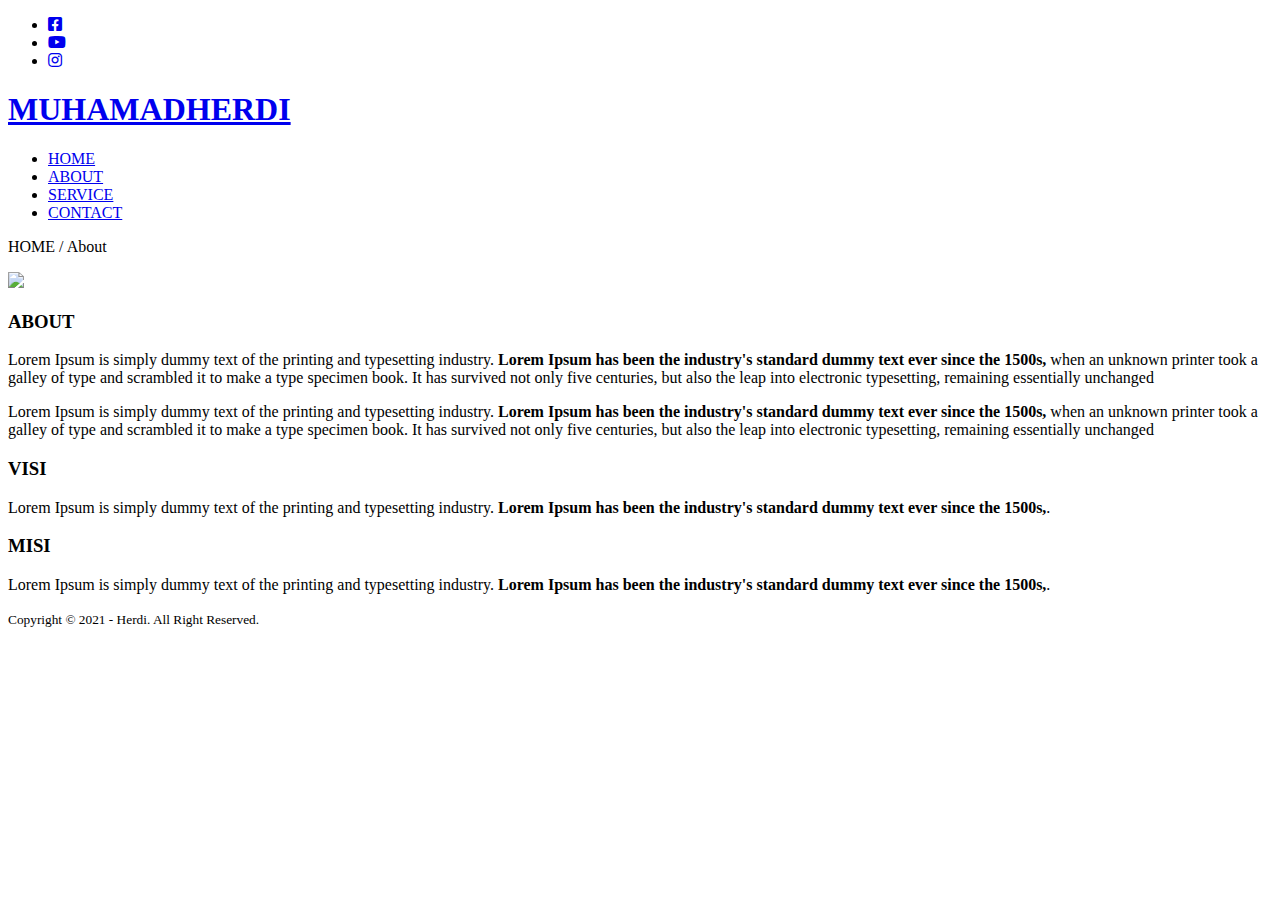
==== about.html @ 4c813f04 "Add files via upload" ====
<!DOCTYPE html>
<html>
<head>
	<meta charset="utf-8">
	<meta name="viewport" content="width=device-width, initial-scale=1">
	<title>Muhamad Herdi</title>
	<link rel="stylesheet" type="text/css" href="css/style.css">
	<link rel="stylesheet" type="text/css" href="https://cdnjs.cloudflare.com/ajax/libs/font-awesome/5.13.0/css/all.min.css">
	<script src="https://code.jquery.com/jquery-3.6.0.min.js" integrity="sha256-/xUj+3OJU5yExlq6GSYGSHk7tPXikynS7ogEvDej/m4=" crossorigin="anonymous"></script>
</head>
<body>
	<!-- loader -->
	<div class="bg-loader">
		<div class="loader"></div>
	</div>

	<!-- header -->
	<div class="medsos">
		<div class="container">
			<ul>
				<li><a href="#"><i class="fab fa-facebook-square"></i></a></li>
				<li><a href="#"><i class="fab fa-youtube"></i></a></li>
				<li><a href="#"><i class="fab fa-instagram"></i></a></li>
			</ul>
		</div>
	</div>
	<header>
		<div class="container">
			<h1><a href="index.html">MUHAMADHERDI</a></h1>
				<ul>
				<li><a href="index.html">HOME</a></li>
				<li class="active"><a href="about.html">ABOUT</a></li>
				<li><a href="service.html">SERVICE</a></li>
				<li><a href="contact.html">CONTACT</a></li>
			</ul>
		</div>
	</header>

	<!-- label -->
	<section class="label">
		<div class="container">
			<p>HOME / About</p>
		</div>
	</section>

	<!-- about -->
	<section class="about">
		<div class="container">
			<img src="img/banner.jpg"width="100%">
			<h3>ABOUT</h3>
			<p>Lorem Ipsum is simply dummy text of the printing and typesetting industry. <strong>Lorem Ipsum has been the industry's standard dummy text ever since the 1500s,</strong> when an unknown printer took a galley of type and scrambled it to make a type specimen book. It has survived not only five centuries, but also the leap into electronic typesetting, remaining essentially unchanged</p>
			<p>Lorem Ipsum is simply dummy text of the printing and typesetting industry. <strong>Lorem Ipsum has been the industry's standard dummy text ever since the 1500s,</strong> when an unknown printer took a galley of type and scrambled it to make a type specimen book. It has survived not only five centuries, but also the leap into electronic typesetting, remaining essentially unchanged</p>
			<h3>VISI</h3>
			<p>Lorem Ipsum is simply dummy text of the printing and typesetting industry. <strong>Lorem Ipsum has been the industry's standard dummy text ever since the 1500s,</strong>.</p>
			<h3>MISI</h3>
			<p>Lorem Ipsum is simply dummy text of the printing and typesetting industry. <strong>Lorem Ipsum has been the industry's standard dummy text ever since the 1500s,</strong>.</p>
		</div>
	</section>

	<!-- footer -->

	<footer>
		<div class="container">
			<small>Copyright &copy; 2021 - Herdi. All Right Reserved.</small>
		</div>
	</footer>


	<script type="text/javascript">
		$(document).ready(function(){
			$(".bg-loader").hide();
		})
	</script>
</body>
</html>
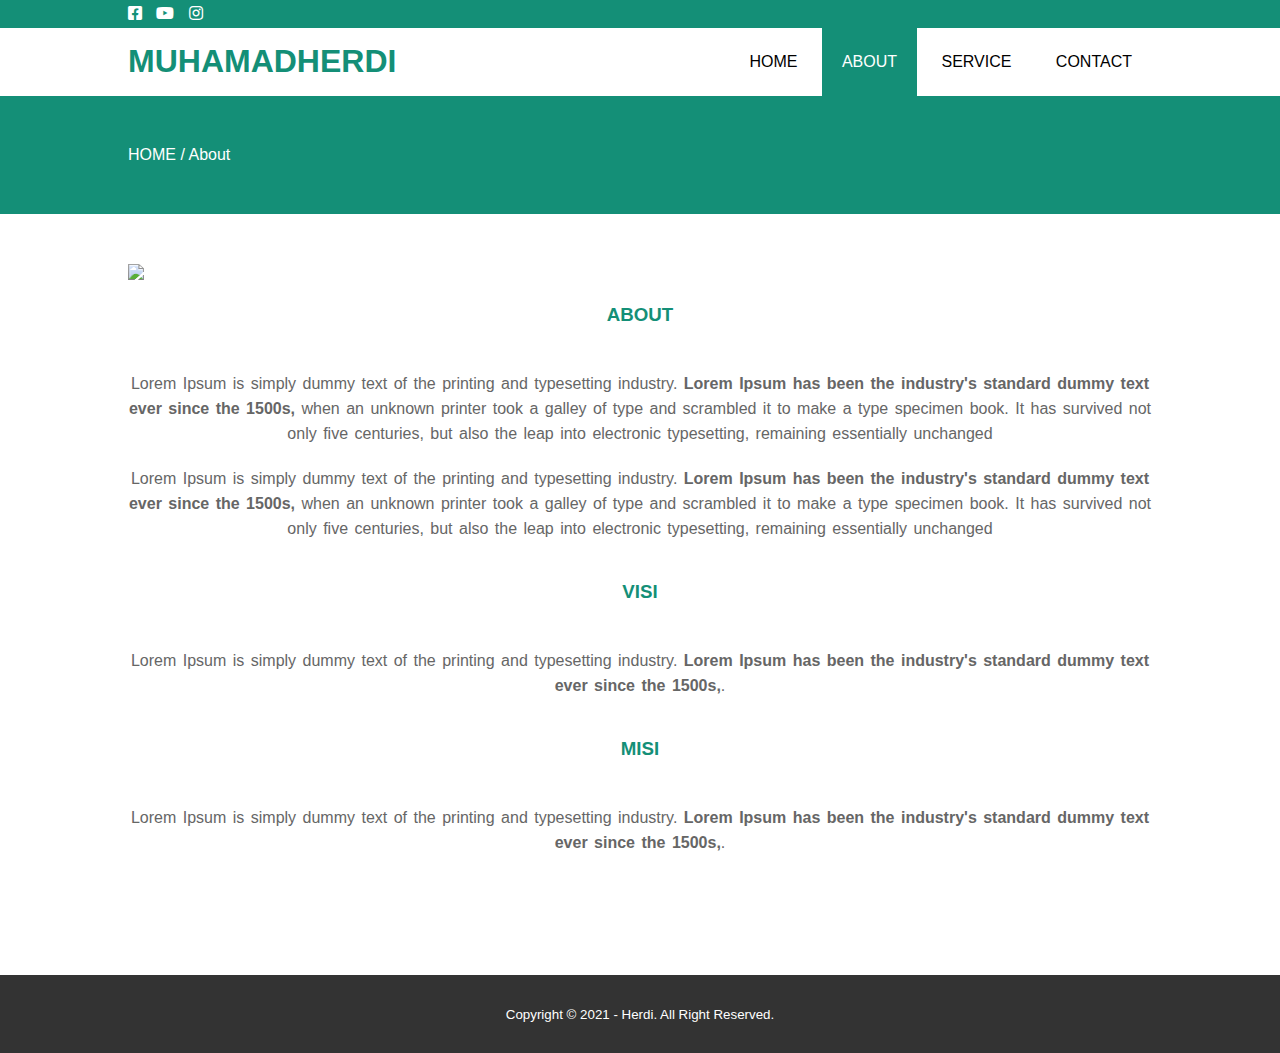
==== commit c10ab76d: "Update about.html" ====
--- a/about.html
+++ b/about.html
@@ -4,7 +4,7 @@
 	<meta charset="utf-8">
 	<meta name="viewport" content="width=device-width, initial-scale=1">
 	<title>Muhamad Herdi</title>
-	<link rel="stylesheet" type="text/css" href="css/style.css">
+	<link rel="stylesheet" type="text/css" href="style.css">
 	<link rel="stylesheet" type="text/css" href="https://cdnjs.cloudflare.com/ajax/libs/font-awesome/5.13.0/css/all.min.css">
 	<script src="https://code.jquery.com/jquery-3.6.0.min.js" integrity="sha256-/xUj+3OJU5yExlq6GSYGSHk7tPXikynS7ogEvDej/m4=" crossorigin="anonymous"></script>
 </head>
@@ -72,4 +72,4 @@
 		})
 	</script>
 </body>
-</html>+</html>
--- a/style.css
+++ b/style.css
@@ -0,0 +1,180 @@
+* {
+	padding: 0;
+	margin: 0;
+	font-family: sans-serif;
+}
+a {
+	color: inherit;
+	text-decoration: none;
+}
+.medsos {
+	padding: 5px 0;
+	background-color: #148F77;
+}
+.medsos ul li {
+	display: inline-block;
+	color: #fff;
+	margin-right: 10px;
+}
+.container {
+	width: 80%;
+	margin: 0 auto;
+}
+.container:after {
+	content:'' ;
+	display: block;
+	clear: both;
+}
+header h1 {
+	float: left;
+	padding: 15px 0px;
+	color: #148F77;
+}
+header ul {
+	float: right;
+}
+header ul li {
+	display: inline-block;
+}
+header ul li a {
+	padding: 25px 20px;
+	display: inline-block;
+}
+header ul li a:hover {
+	background-color: #148F77;
+	color: #fff;
+}
+.active {
+	background-color: #148F77;
+	color: #fff;
+}
+.banner {
+	height: 60vh;
+	background-image: url('banner.jpg');
+	position: relative;
+	display: flex;
+	justify-content: center;
+	align-items: center;
+}
+.banner:after {
+	content: '';
+	display: block;
+	position: absolute;
+	top: 0;
+	left: 0;
+	right: 0;
+	bottom: 0;
+	background-color: rgba(20, 143, 119, .6);
+}
+.banner h2 {
+	color: #fff;
+	z-index: 1;
+	padding: 20px 25px;
+	border: 3px solid #fff;
+}
+section {
+	padding: 50px 0px;
+}
+section h3 {
+	text-align: center;
+	padding: 20px 0;
+	color: #148F77;
+	margin-bottom: 25px;
+}
+.about,
+.service {
+	padding-bottom: 100px;
+}
+.about p {
+	color: #666;
+	word-spacing: 2px;
+	line-height: 25px;
+	margin-bottom: 20px;
+	text-align: center;
+}
+.service {
+	background-color: #f9f9f9;
+}
+.box {
+	color: #148F77;
+}
+.box:after {
+	content: '';
+	display: block;
+	clear: both;
+}
+.box .col-4 {
+	width: 25%;
+	padding: 20px;
+	box-sizing: border-box;
+	text-align: center;
+	float: left;
+}
+.icon {
+	width: 70px;
+	height: 70px;
+	border: 1px solid;
+	border-radius: 50%;
+	text-align: center;
+	line-height: 70px;
+	font-size: 20px;
+	margin: 0 auto;
+}
+.box .col-4 h4 {
+	margin: 20px 0;
+}
+footer {
+	padding: 30px 0;
+	background-color: #333;
+	color: #fff;
+	text-align: center;
+}
+.bg-loader {
+	background-color: #eee;
+	position: fixed;
+	top: 0;
+	left: 0;
+	right: 0;
+	bottom: 0;
+	z-index: 9999;
+	display: flex;
+	justify-content: center;
+	align-items: center;
+}
+.bg-loader .loader {
+	width: 100px;
+	height: 100px;
+	border: 3px solid #fff;
+	border-radius: 50%;
+	border-top-color: #148f77;
+	border-right-color: #148f77;
+	border-bottom-color: #148f77;
+	animation: puterin .5s linear infinite;
+}
+.label {
+	background-color: #148f77;
+	color: #fff;
+}
+@keyframes puterin {
+	100% {
+		transform: rotate(360deg);
+	}
+}
+@media screen and (max-width: 768px){
+	.container{
+		width: 90%;
+	}
+	header h1 {
+		text-align: center;
+		float: none;
+	}
+	header ul {
+		text-align: center;
+		float: none;
+	}
+	.box .col-4 {
+		width: 100%;
+		float: none;
+		margin-bottom: 20px;
+	}
+}
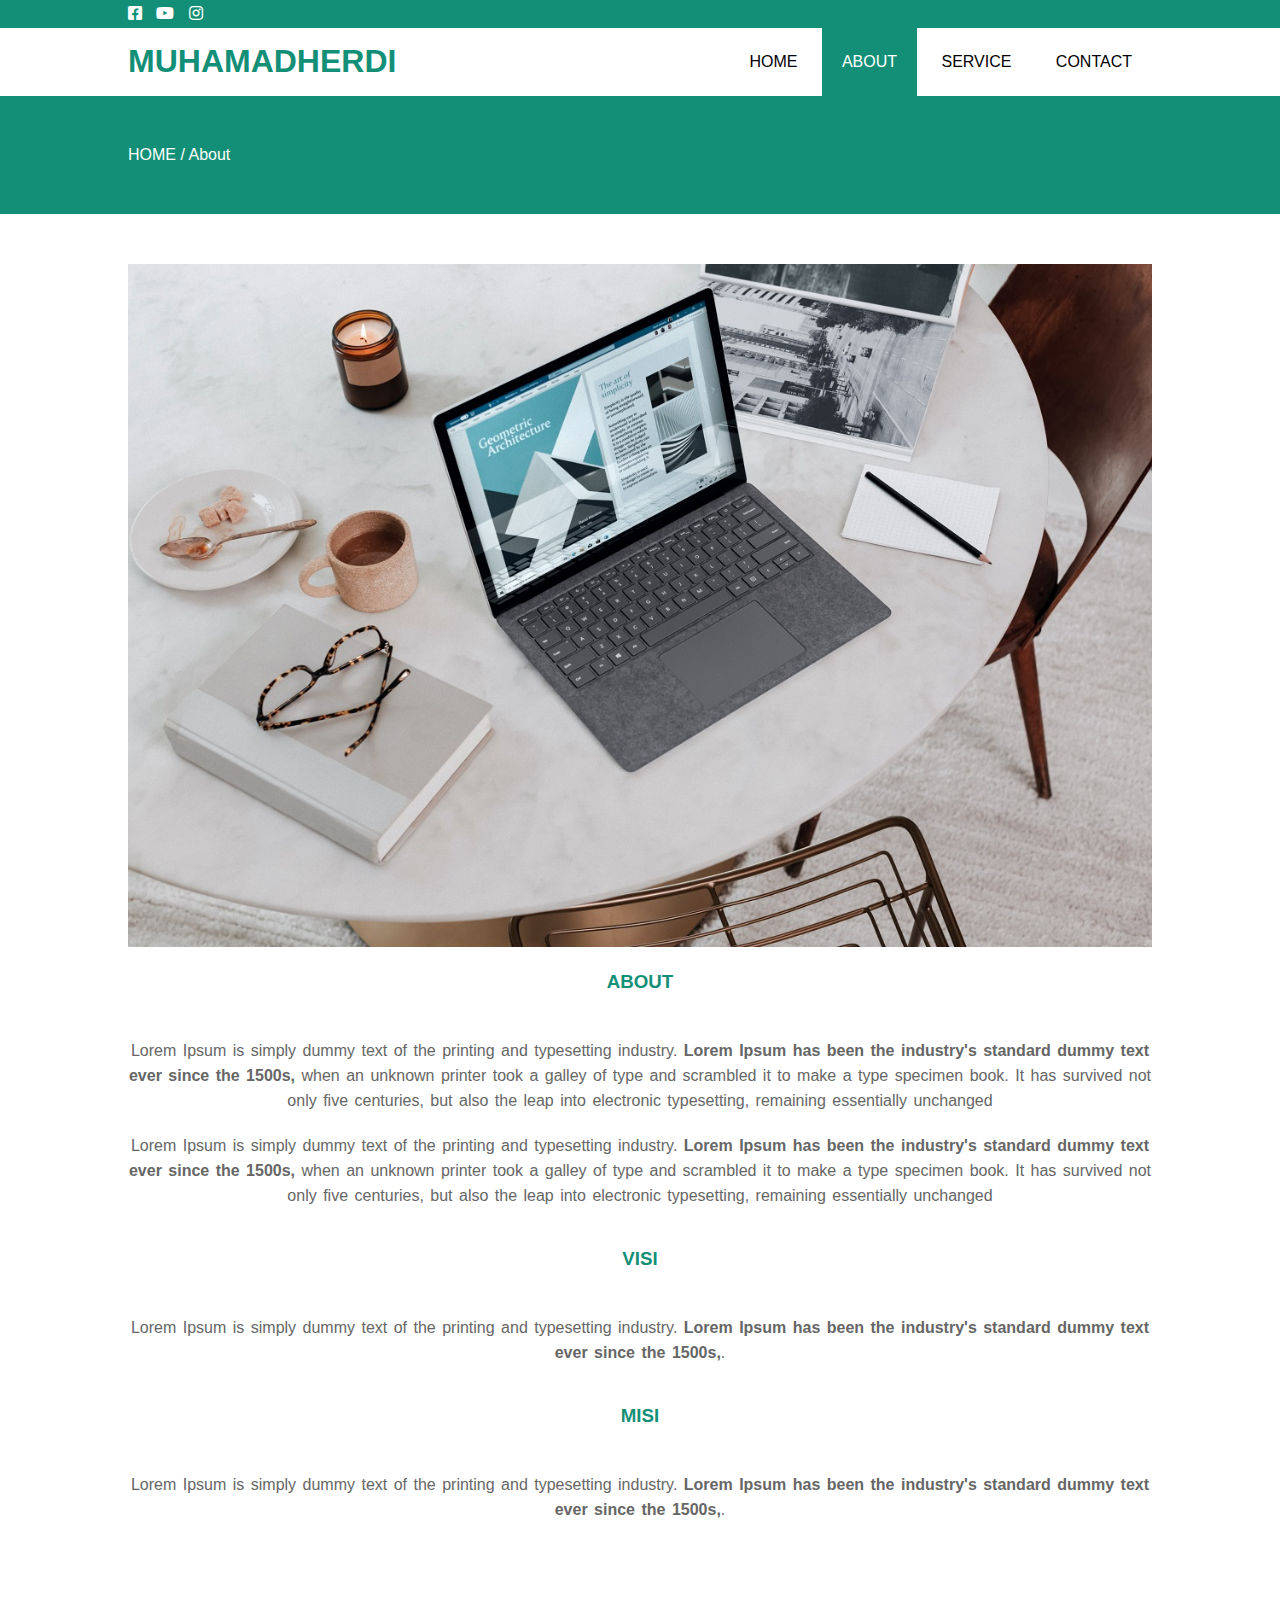
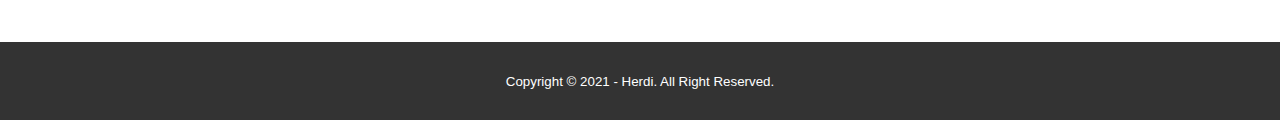
==== commit be291fda: "Update about.html" ====
--- a/about.html
+++ b/about.html
@@ -46,7 +46,7 @@
 	<!-- about -->
 	<section class="about">
 		<div class="container">
-			<img src="img/banner.jpg"width="100%">
+			<img src="banner.jpg"width="100%">
 			<h3>ABOUT</h3>
 			<p>Lorem Ipsum is simply dummy text of the printing and typesetting industry. <strong>Lorem Ipsum has been the industry's standard dummy text ever since the 1500s,</strong> when an unknown printer took a galley of type and scrambled it to make a type specimen book. It has survived not only five centuries, but also the leap into electronic typesetting, remaining essentially unchanged</p>
 			<p>Lorem Ipsum is simply dummy text of the printing and typesetting industry. <strong>Lorem Ipsum has been the industry's standard dummy text ever since the 1500s,</strong> when an unknown printer took a galley of type and scrambled it to make a type specimen book. It has survived not only five centuries, but also the leap into electronic typesetting, remaining essentially unchanged</p>
